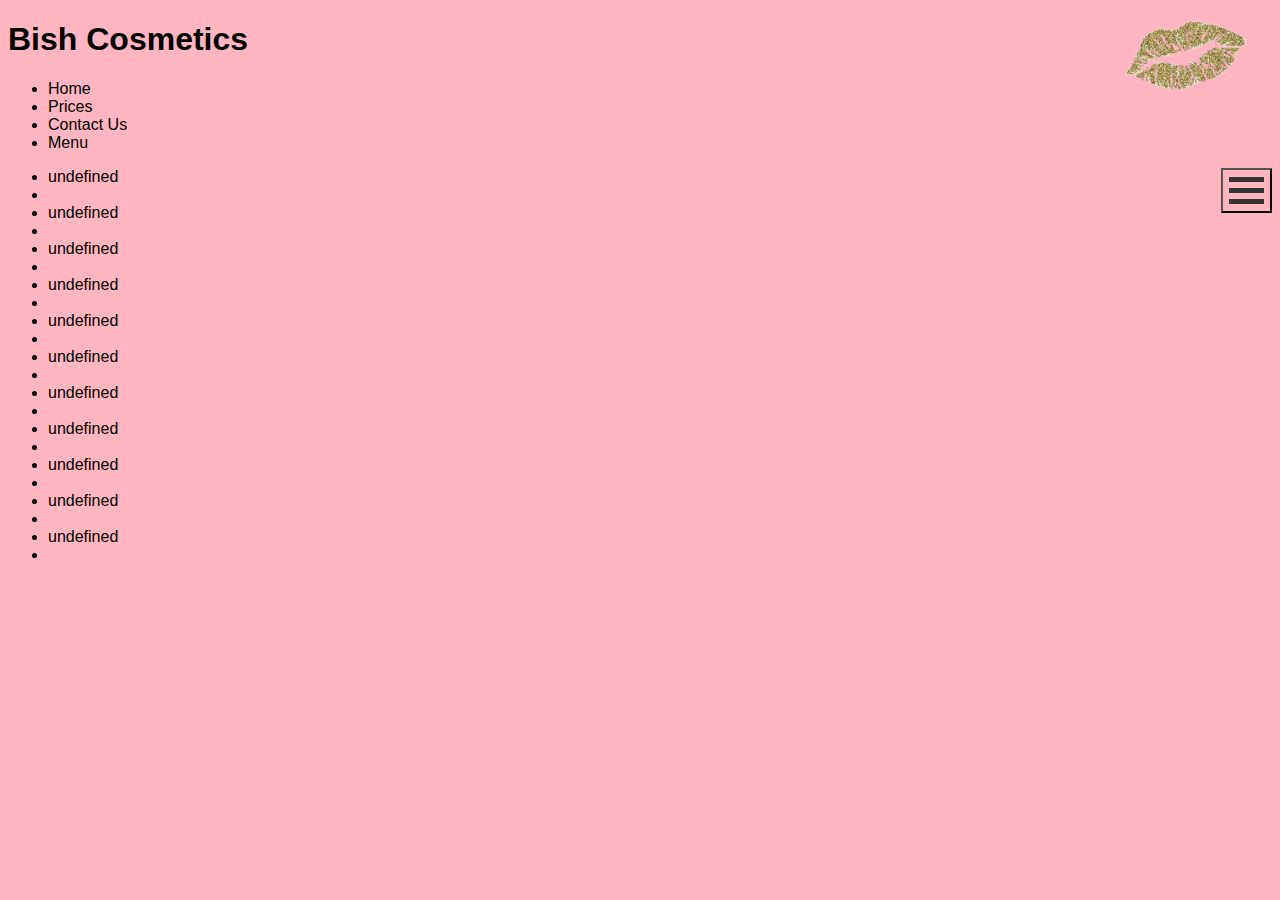
==== index.html @ c504faa7 "my first branch commit" ====
<!DOCTYPE html>
<!--[if lt IE 7]>      <html class="no-js lt-ie9 lt-ie8 lt-ie7"> <![endif]-->
<!--[if IE 7]>         <html class="no-js lt-ie9 lt-ie8"> <![endif]-->
<!--[if IE 8]>         <html class="no-js lt-ie9"> <![endif]-->
<!--[if gt IE 8]>      <html class="no-js"> <!--<![endif]-->
<html>
    <head>
        <meta charset="utf-8">
        <meta http-equiv="X-UA-Compatible" content="IE=edge">
        <title>Bish Cosmetics | Home</title>
        <meta name="description" content="">
        <meta name="viewport" content="width=device-width, initial-scale=1">
        <link rel="stylesheet" href="styles.css">
        <h1>Bish Cosmetics</h1>
        <nav>
            <ul>
                <li>Home</li>
                <li>Prices</li>
                <li>Contact Us</li>
                <li>Menu</li>
            </ul>
        </nav>
    </head>
    <body>
        <button id="menuBtn">
            <div class="bar1"></div>
            <div class="bar2"></div>
            <div class="bar3"></div>
            </button>
        <div id="menu" class="hide">
            <ul>
            <li><a href="#" id="#letters-link">letters</a></li>
            <li><a href="#" id="#numbers-link">numbers</a></li>
            </ul>
        </div>
            <img src="GoldSassyLips.png" alt="Gold Sassy Lips With Glass" class="lips">
                       
             <ul class="productArray"></ul>

        <script src="script.js" async defer></script>
    </body>
</html>
---- styles.css ----
* {
    background-color: lightpink;
    font-family: 'Open Sans', sans-serif;
}


.bar1, .bar2, .bar3 {
    width: 35px;
    height: 5px;
    background-color: #333;
    margin: 6px 0;
    transition: 0.4s;
    }
    .hide{ 
        display: none;

    }
    .menu {
        transition: height 2s ease-out;
        overflow: hidden;
        height: 80px;
        font-size: 20px;
        line-height:1.5em;
    }
    div.menuHide{
        height:0;
    }
    #menuBtn {
        float: right;
        }
        .lips {
            height: 10%;
            width: 10%;
            Position:absolute;
            top: 10px;
            right: 30px;
            
            }
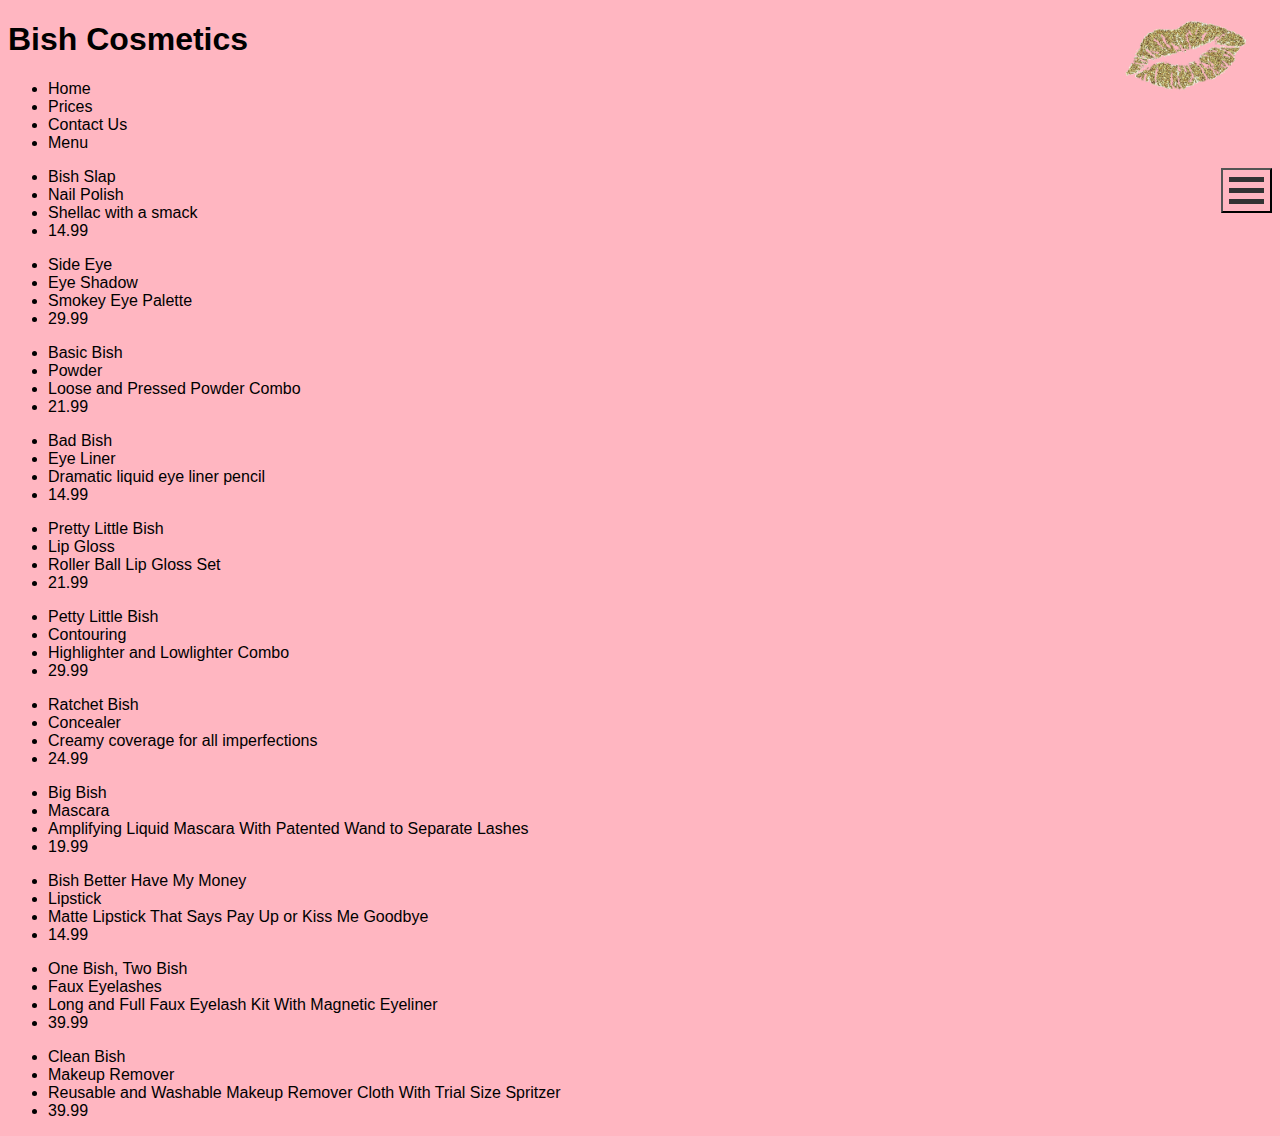
==== commit 48b0a0a6: "I am committing again" ====
--- a/index.html
+++ b/index.html
@@ -35,7 +35,7 @@
         </div>
             <img src="GoldSassyLips.png" alt="Gold Sassy Lips With Glass" class="lips">
                        
-             <ul class="productArray"></ul>
+             <div class="productArray"></div>
 
         <script src="script.js" async defer></script>
     </body>
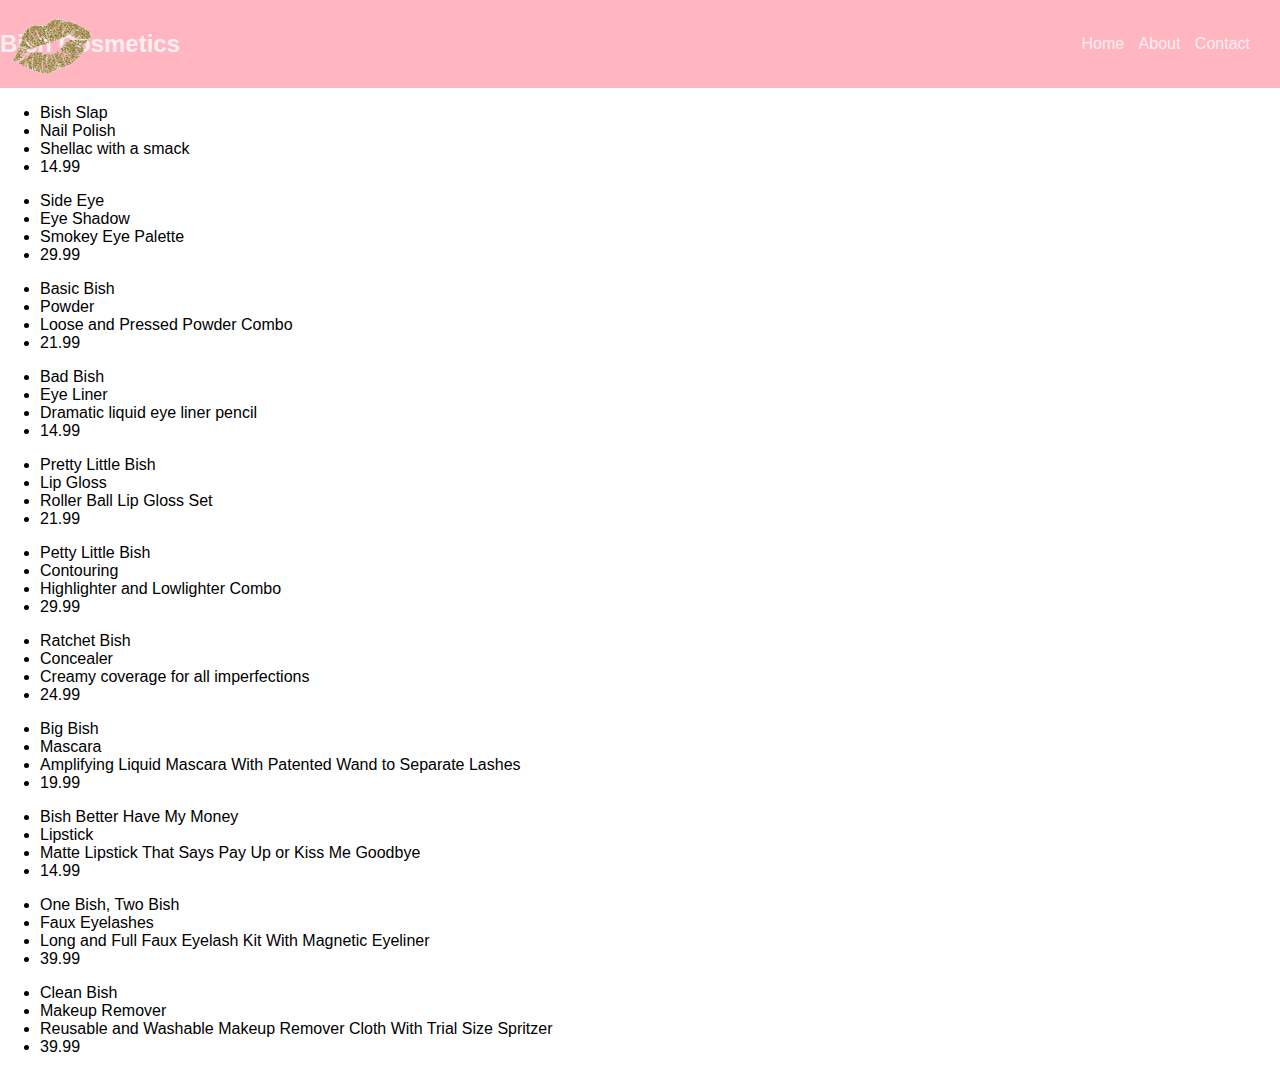
==== commit 42644821: "updates to header" ====
--- a/index.html
+++ b/index.html
@@ -11,28 +11,19 @@
         <meta name="description" content="">
         <meta name="viewport" content="width=device-width, initial-scale=1">
         <link rel="stylesheet" href="styles.css">
-        <h1>Bish Cosmetics</h1>
-        <nav>
-            <ul>
-                <li>Home</li>
-                <li>Prices</li>
-                <li>Contact Us</li>
-                <li>Menu</li>
-            </ul>
-        </nav>
     </head>
     <body>
-        <button id="menuBtn">
-            <div class="bar1"></div>
-            <div class="bar2"></div>
-            <div class="bar3"></div>
-            </button>
-        <div id="menu" class="hide">
-            <ul>
-            <li><a href="#" id="#letters-link">letters</a></li>
-            <li><a href="#" id="#numbers-link">numbers</a></li>
-            </ul>
-        </div>
+        <header>
+            <h2 class="logo">Bish Cosmetics</h2>
+            <nav>
+                <ul>
+                    <li>Home</li>
+                    <li>About</li>
+                    <li>Contact</li>
+                </ul>
+            </nav>
+        </header>
+        
             <img src="GoldSassyLips.png" alt="Gold Sassy Lips With Glass" class="lips">
                        
              <div class="productArray"></div>
--- a/styles.css
+++ b/styles.css
@@ -1,38 +1,33 @@
 * {
-    background-color: lightpink;
     font-family: 'Open Sans', sans-serif;
 }
 
+body{
+    margin: 0;
+}
 
-.bar1, .bar2, .bar3 {
-    width: 35px;
-    height: 5px;
-    background-color: #333;
-    margin: 6px 0;
-    transition: 0.4s;
-    }
-    .hide{ 
-        display: none;
+nav{
+    margin-right: 25px;
+}
 
-    }
-    .menu {
-        transition: height 2s ease-out;
-        overflow: hidden;
-        height: 80px;
-        font-size: 20px;
-        line-height:1.5em;
-    }
-    div.menuHide{
-        height:0;
-    }
-    #menuBtn {
-        float: right;
-        }
-        .lips {
-            height: 10%;
-            width: 10%;
-            Position:absolute;
-            top: 10px;
-            right: 30px;
-            
-            }+nav li{
+    display: inline;
+    margin: 5px;
+}
+
+header{
+    display: flex;
+    justify-content: space-between;
+    align-items: center;
+    width: 100%;
+    background-color: lightpink;
+    color: rgba(255,255,255,0.8);
+    padding: 10px 0;
+}
+
+.lips {
+    height: 8%;
+    position: absolute;
+    top: 10px;
+    left: 10px;
+}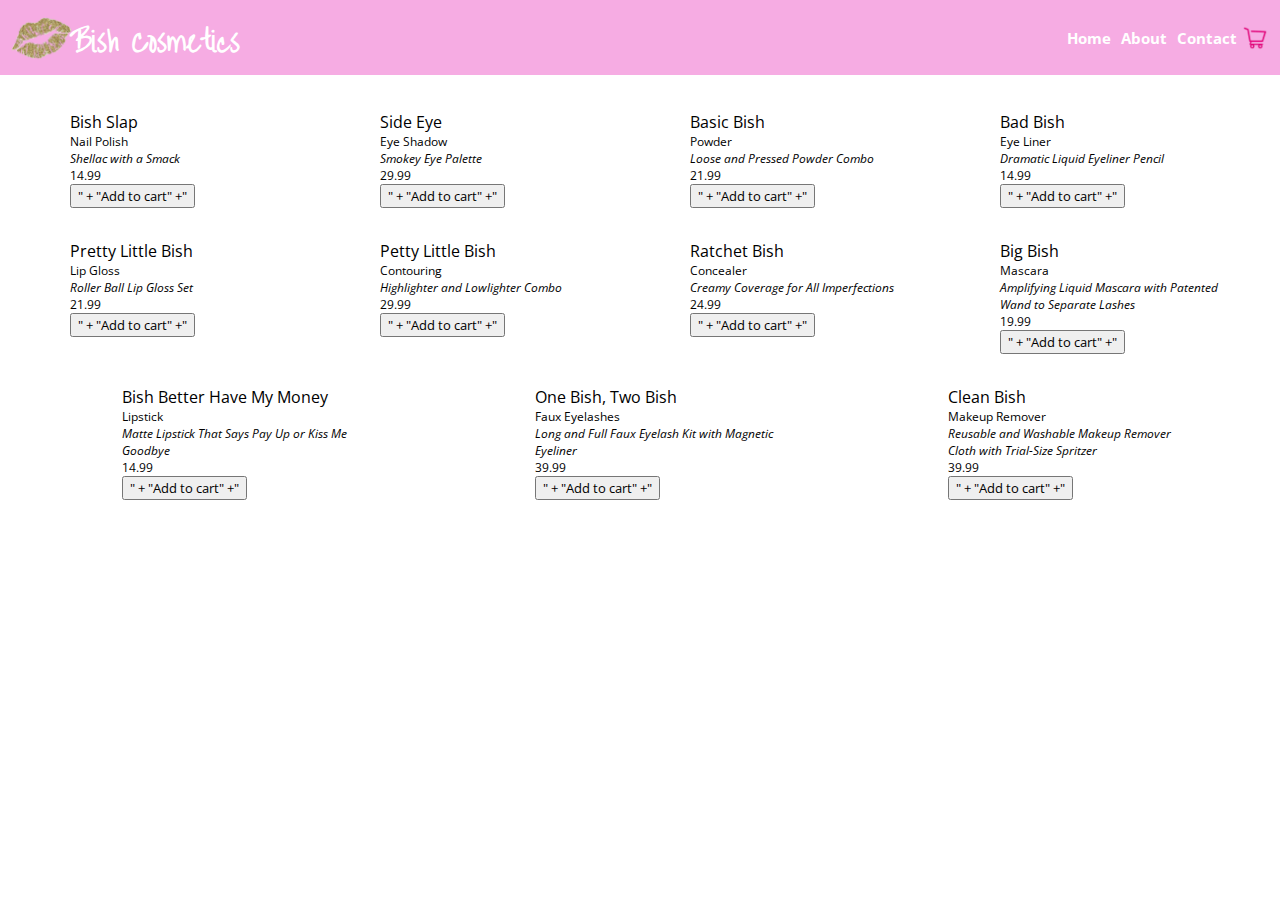
==== commit 9b7e5a30: "my tiny branch" ====
--- a/index.html
+++ b/index.html
@@ -5,6 +5,8 @@
 <!--[if gt IE 8]>      <html class="no-js"> <!--<![endif]-->
 <html>
     <head>
+        <link rel="preconnect" href="https://fonts.gstatic.com">
+        <link href="https://fonts.googleapis.com/css2?family=Liu+Jian+Mao+Cao&family=Open+Sans&display=swap" rel="stylesheet">
         <meta charset="utf-8">
         <meta http-equiv="X-UA-Compatible" content="IE=edge">
         <title>Bish Cosmetics | Home</title>
@@ -14,20 +16,28 @@
     </head>
     <body>
         <header>
-            <h2 class="logo">Bish Cosmetics</h2>
+            <img src="GoldSassyLips.png" alt="Gold Sassy Lips With Glass" class="lips">
+            <h1 class="logo">Bish Cosmetics</h1>
             <nav>
                 <ul>
-                    <li>Home</li>
-                    <li>About</li>
-                    <li>Contact</li>
+                    <li><a href="index.html">Home</a></li>
+                    <li><a href="about.html">About</a></li>
+                    <li><a href="contact.html">Contact</a></li>
                 </ul>
             </nav>
+            <img src="cart.png" alt="cart" class="cart">
         </header>
         
-            <img src="GoldSassyLips.png" alt="Gold Sassy Lips With Glass" class="lips">
+        <div id="container2">
+            <!--<button data-id='1'>Add HTML to Cart</button>-->
+        </div>
+
+        <div id="container">                 
                        
-             <div class="productArray"></div>
+            <div class="productArray"></div>
 
+
+        </div>
         <script src="script.js" async defer></script>
     </body>
 </html>--- a/styles.css
+++ b/styles.css
@@ -6,28 +6,90 @@
     margin: 0;
 }
 
-nav{
-    margin-right: 25px;
+#container {
+    padding: 20px;
 }
 
-nav li{
-    display: inline;
-    margin: 5px;
+a {
+    text-decoration: none;
+    color: white;
 }
 
-header{
+
+nav a:visited, a:active {
+    color: white;
+}
+
+
+header {
     display: flex;
     justify-content: space-between;
     align-items: center;
     width: 100%;
-    background-color: lightpink;
-    color: rgba(255,255,255,0.8);
-    padding: 10px 0;
+    height: 55px;
+    background-color:#F6ACE3;
+    color: white;
+    padding: 10px 5px;
+}
+
+h1.logo {
+    margin-left: 65px;
+    white-space: nowrap;
+    font-family: 'Liu Jian Mao Cao', cursive;
 }
 
 .lips {
-    height: 8%;
+    height: 6%;
     position: absolute;
-    top: 10px;
     left: 10px;
-}+}
+
+nav {
+    margin-right: 45px;
+}
+
+nav li {
+    display: inline;
+    margin: 3px;
+    font-size: 13px;
+    font-weight: 700;
+    white-space: nowrap;
+}
+
+.cart {
+    width: 30px;
+    position: absolute;
+    right: 10px;
+}
+
+.productArray {
+    display: flex;
+    flex-direction: row;
+    justify-content: space-around;
+    flex-wrap: wrap;
+    align-content: stretch;
+}
+.productArray li {
+    list-style-type: none;
+    font-size: 12px;
+    width: 250px;
+}
+
+.productArray li:first-of-type {
+    font-size: 16px;
+    text-shadow: 2px;
+}
+
+.productArray li:nth-child(3) {
+    font-style: italic;
+}
+
+
+/* add styling for screens 768px and above below */
+@media screen and (min-width: 768px) {
+
+nav li{
+    font-size: 15px;
+}            
+
+}
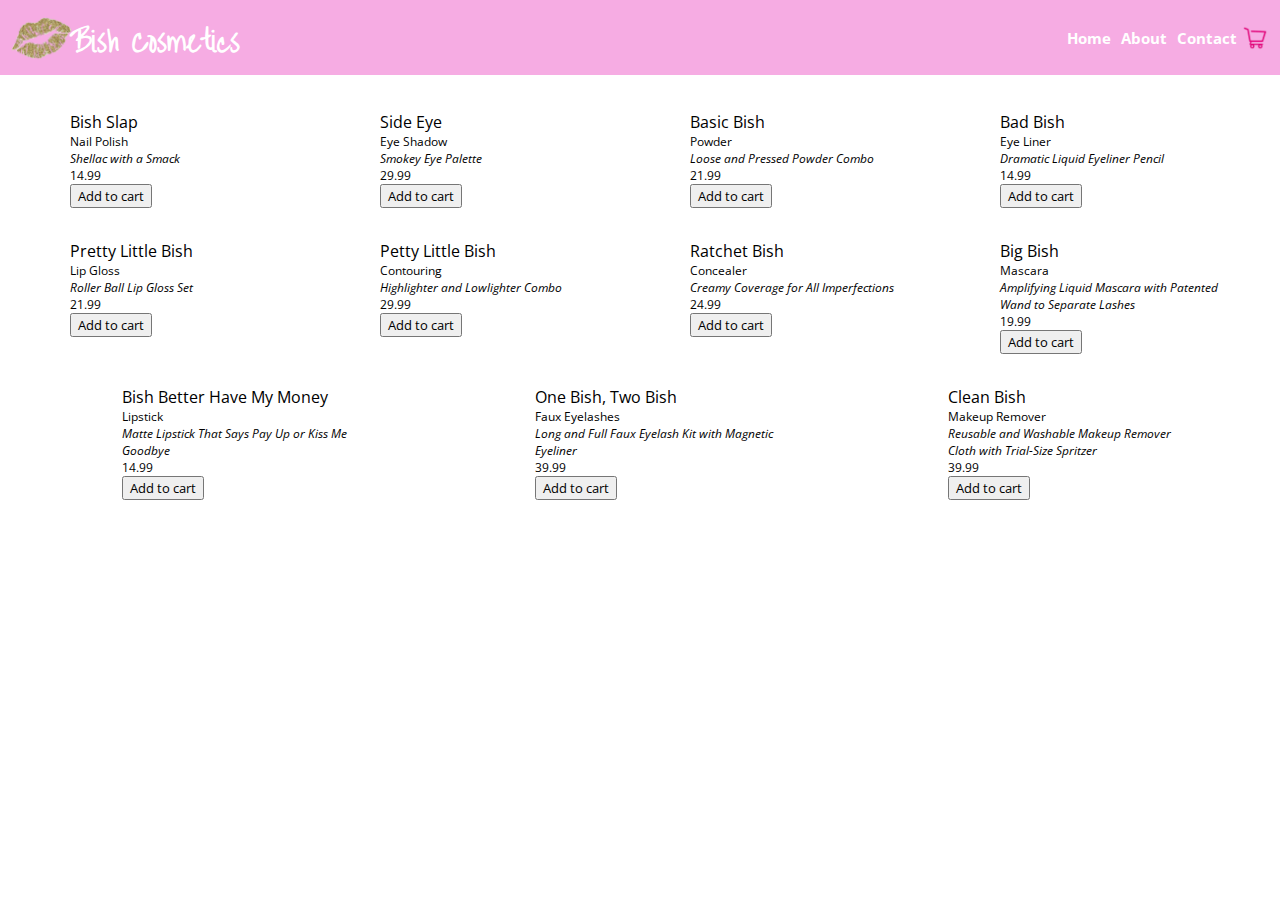
==== commit dc7595a8: "added button" ====
--- a/index.html
+++ b/index.html
@@ -27,10 +27,6 @@
             </nav>
             <img src="cart.png" alt="cart" class="cart">
         </header>
-        
-        <div id="container2">
-            <!--<button data-id='1'>Add HTML to Cart</button>-->
-        </div>
 
         <div id="container">                 
                        
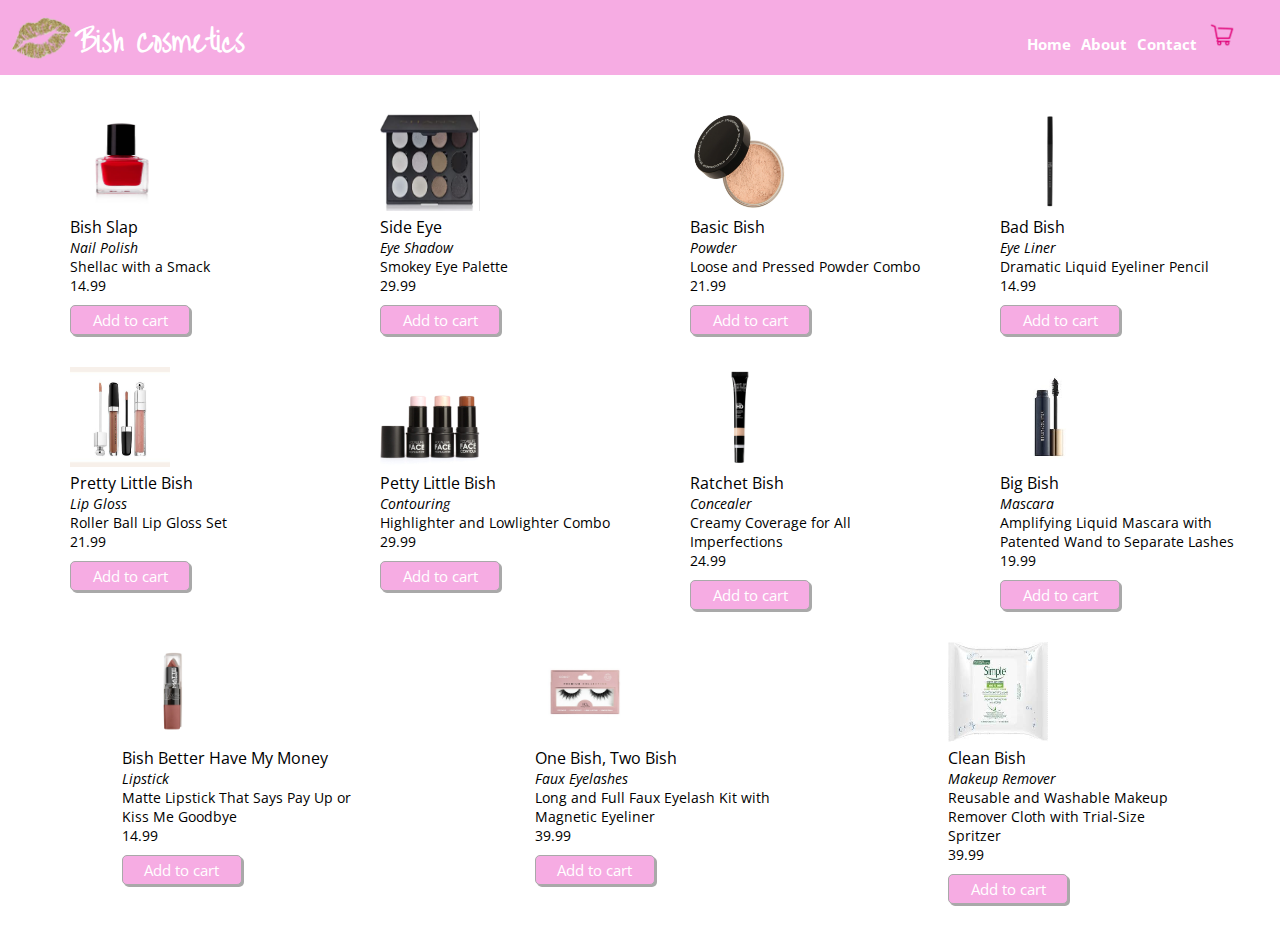
==== commit fdc1a917: "js cart functionality, cart icon, other random fun" ====
--- a/index.html
+++ b/index.html
@@ -23,9 +23,11 @@
                     <li><a href="index.html">Home</a></li>
                     <li><a href="about.html">About</a></li>
                     <li><a href="contact.html">Contact</a></li>
+                    <li><a  href="cart.html" ><img src="cart.png" alt="cart" ></a></li>
                 </ul>
+               
             </nav>
-            <img src="cart.png" alt="cart" class="cart">
+            
         </header>
 
         <div id="container">                 
--- a/styles.css
+++ b/styles.css
@@ -36,6 +36,7 @@
     margin-left: 65px;
     white-space: nowrap;
     font-family: 'Liu Jian Mao Cao', cursive;
+    padding: 5px;
 }
 
 .lips {
@@ -55,12 +56,16 @@
     font-weight: 700;
     white-space: nowrap;
 }
+nav img {
+    height: 30px;
+}
 
-.cart {
+/* .cart {
     width: 30px;
     position: absolute;
     right: 10px;
-}
+    display: inline;
+} */
 
 .productArray {
     display: flex;
@@ -71,7 +76,7 @@
 }
 .productArray li {
     list-style-type: none;
-    font-size: 12px;
+    font-size: 14px;
     width: 250px;
 }
 
@@ -84,6 +89,23 @@
     font-style: italic;
 }
 
+.makeup{
+    height: 100px;
+    width: 100px;
+}
+
+button {
+    background-color: #F6ACE3;
+    color: white;
+    border-radius: 5px;
+    width: 120px;
+    height: 30px;
+    margin-top: 10px;
+    border: 1px solid darkgray;
+    box-shadow: 2px 2px darkgrey;
+    font-size: 15px;
+    cursor: pointer;
+}
 
 /* add styling for screens 768px and above below */
 @media screen and (min-width: 768px) {
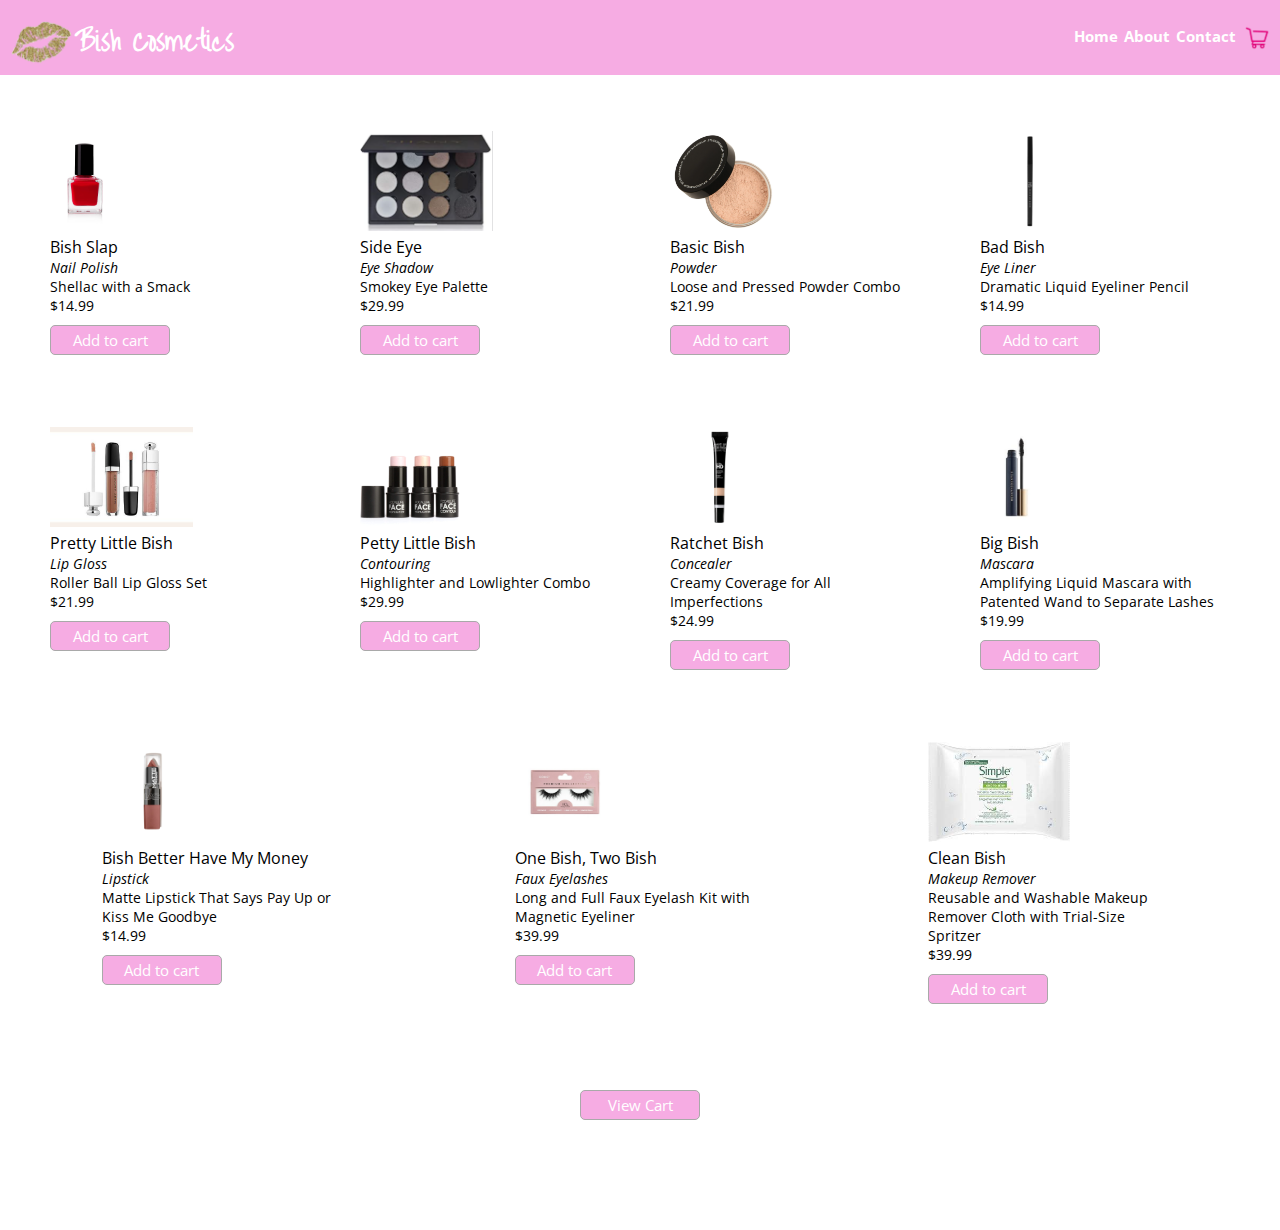
==== commit 52b5f32e: "updates to header and random CSS fixes" ====
--- a/index.html
+++ b/index.html
@@ -17,25 +17,22 @@
     <body>
         <header>
             <img src="GoldSassyLips.png" alt="Gold Sassy Lips With Glass" class="lips">
-            <h1 class="logo">Bish Cosmetics</h1>
+            <h2 class="logo">Bish Cosmetics</h2>
             <nav>
                 <ul>
                     <li><a href="index.html">Home</a></li>
                     <li><a href="about.html">About</a></li>
                     <li><a href="contact.html">Contact</a></li>
                     <li><a  href="cart.html" ><img src="cart.png" alt="cart" ></a></li>
-                </ul>
-               
+                </ul>   
             </nav>
-            
         </header>
 
-        <div id="container">                 
-                       
+        <div id="container">
             <div class="productArray"></div>
+            <div class="viewCart"><a href="cart.html"><button>View Cart</button></a></div>
+        </div>
 
-
-        </div>
         <script src="script.js" async defer></script>
     </body>
 </html>--- a/styles.css
+++ b/styles.css
@@ -4,6 +4,7 @@
 
 body{
     margin: 0;
+    margin-bottom: 50px;
 }
 
 #container {
@@ -15,57 +16,62 @@
     color: white;
 }
 
-
 nav a:visited, a:active {
     color: white;
 }
 
-
 header {
-    display: flex;
-    justify-content: space-between;
-    align-items: center;
     width: 100%;
-    height: 55px;
-    background-color:#F6ACE3;
+    height: 100px;
+    background-color: #F6ACE3;
     color: white;
     padding: 10px 5px;
-}
-
-h1.logo {
-    margin-left: 65px;
+    display: flex;
+    flex-direction: column;
+}
+
+h2.logo {
+    margin-left: 60px;
     white-space: nowrap;
     font-family: 'Liu Jian Mao Cao', cursive;
+    font-size: 30px;
+    color: white;
     padding: 5px;
+    margin-top: 25px;    
+}
+
+h2 {
+    font-family: 'Liu Jian Mao Cao', cursive;
+    color: #5d5959;
+    font-size: 36px;
 }
 
 .lips {
     height: 6%;
     position: absolute;
     left: 10px;
-}
-
-nav {
-    margin-right: 45px;
+    top: 30px;
+}
+
+nav ul {
+    float: right;
+    list-style: none;
+    display: flex;
+    flex-direction: column;
+    padding: 20px;
+    margin-top: -100px;
 }
 
 nav li {
     display: inline;
-    margin: 3px;
-    font-size: 13px;
+    font-size: 14px;
     font-weight: 700;
-    white-space: nowrap;
-}
+}
+
 nav img {
     height: 30px;
-}
-
-/* .cart {
-    width: 30px;
-    position: absolute;
-    right: 10px;
-    display: inline;
-} */
+    position: relative;
+}
 
 .productArray {
     display: flex;
@@ -74,12 +80,24 @@
     flex-wrap: wrap;
     align-content: stretch;
 }
+
+.productArray ul {
+    padding: 20px;
+}
+
 .productArray li {
     list-style-type: none;
     font-size: 14px;
     width: 250px;
 }
 
+/*putting this here to create container for checkout totals*/
+#checkoutTotals{
+    display: flex;
+}
+#checkoutTotals li, .checkoutContainer li {
+    list-style-type: none; 
+}
 .productArray li:first-of-type {
     font-size: 16px;
     text-shadow: 2px;
@@ -91,7 +109,10 @@
 
 .makeup{
     height: 100px;
-    width: 100px;
+}
+
+.cartMakeup{
+    height: 50px;
 }
 
 button {
@@ -102,16 +123,242 @@
     height: 30px;
     margin-top: 10px;
     border: 1px solid darkgray;
-    box-shadow: 2px 2px darkgrey;
     font-size: 15px;
     cursor: pointer;
 }
 
+button:focus{
+    outline: none;
+}
+
+.viewCart {
+    text-align: center;
+    padding: 40px;
+}
+
+form .row {
+    display: -ms-flexbox; /* IE10 */
+    display: flex;
+    -ms-flex-wrap: wrap; /* IE10 */
+    flex-wrap: wrap;
+    margin: 0 -16px;
+  }
+  
+form .col-25 {
+    -ms-flex: 25%; /* IE10 */
+    flex: 25%;
+  }
+  
+ form .col-50 {
+    -ms-flex: 50%; /* IE10 */
+    flex: 50%;
+  }
+  
+ form .col-75 {
+    -ms-flex: 75%; /* IE10 */
+    flex: 75%;
+  }
+  
+  form .col-25, form .col-50, form .col-75 {
+    padding: 0 16px;
+  }
+  
+  form .container {
+    background-color: #f2f2f2;
+    padding: 5px 20px 15px 20px;
+    border: 1px solid lightgrey;
+    border-radius: 3px;
+  }
+  
+  form input[type=text] {
+    width: 60%;
+    margin-bottom: 20px;
+    padding: 12px;
+    border: 1px solid #ccc;
+    border-radius: 3px;
+  }
+  
+  form label {
+    margin-bottom: 10px;
+    display: block;
+  }
+  
+  form .icon-container {
+    margin-bottom: 20px;
+    padding: 7px 0;
+    font-size: 24px;
+  }
+  
+  form .btn {
+    background-color: #F6ACE3;
+    color: white;
+    padding: 12px;
+    margin: 10px 0;
+    border: none;
+    width: 60%;
+    border-radius: 3px;
+    cursor: pointer;
+    font-size: 17px;
+  }
+  
+ form .btn:hover {
+    background-color: #af2581;
+  }
+  
+  form span.price {
+    float: right;
+    color: grey;
+  }
+  
+button#checkout {
+    margin-left: 20px;
+}
+
+table {
+    width: 80%;
+    padding: 20px;
+}
+
+
+td#image {
+    width: 15%;
+    padding: 20px;
+}
+
+td#name, td#price {
+    width: 30%;
+    padding: 20px;
+}
+
+.buttonGroup {
+    padding-bottom: 10px
+  }
+
+.buttonGroup label {
+    display: inline;
+}
+  
+
 /* add styling for screens 768px and above below */
 @media screen and (min-width: 768px) {
 
+header {
+    display: flex;
+    justify-content: space-between;
+    align-items: center;
+    flex-wrap: nowrap;
+    flex-direction: row;
+    width: 100%;
+    height: 55px;
+    background-color:#F6ACE3;
+    color: white;
+    padding: 10px 5px;
+}
+
+h2.logo {
+    margin-left: 65px;
+    white-space: nowrap;
+    font-family: 'Liu Jian Mao Cao', cursive;
+    padding: 5px;
+}
+
+.lips {
+    top: 15px;
+}
+
+nav ul {
+    flex-direction: row;
+    margin: 0;
+    padding: 0;
+}
+
 nav li{
     font-size: 15px;
-}            
-
-}
+    display: inline;
+    margin: 3px;
+}  
+
+nav {
+    margin-right: 10px;
+    margin-top: 10px;
+}
+
+nav img {
+    top: -3px;
+}
+
+.row {
+    display: -ms-flexbox; /* IE10 */
+    display: flex;
+    -ms-flex-wrap: wrap; /* IE10 */
+    flex-wrap: wrap;
+    margin: 0 -16px;
+}
+          
+.col-25 {
+    -ms-flex: 25%; /* IE10 */
+    flex: 25%;
+}
+          
+.col-50 {
+    -ms-flex: 50%; /* IE10 */
+    flex: 50%;
+    }
+          
+.col-75 {
+    -ms-flex: 75%; /* IE10 */
+    flex: 75%;
+}
+          
+.col-25, .col-50, .col-75 {
+    padding: 0 16px;
+}
+          
+.container {
+    background-color: #f2f2f2;
+    padding: 5px 20px 15px 20px;
+    border: 1px solid lightgrey;
+    border-radius: 3px;
+}
+          
+input[type=text] {
+    width: 100%;
+    margin-bottom: 20px;
+    padding: 12px;
+    border: 1px solid #ccc;
+    border-radius: 3px;
+}
+          
+label {
+    margin-bottom: 10px;
+    display: block;
+}
+          
+.icon-container {
+    margin-bottom: 20px;
+    padding: 7px 0;
+    font-size: 24px;
+}
+          
+.btn {
+    background-color: #04AA6D;
+    color: white;
+    padding: 12px;
+    margin: 10px 0;
+    border: none;
+    width: 100%;
+    border-radius: 3px;
+    cursor: pointer;
+    font-size: 17px;
+}
+          
+.btn:hover {
+    background-color: #45a049;
+}
+          
+span.price {
+    float: right;
+    color: grey;
+}          
+
+}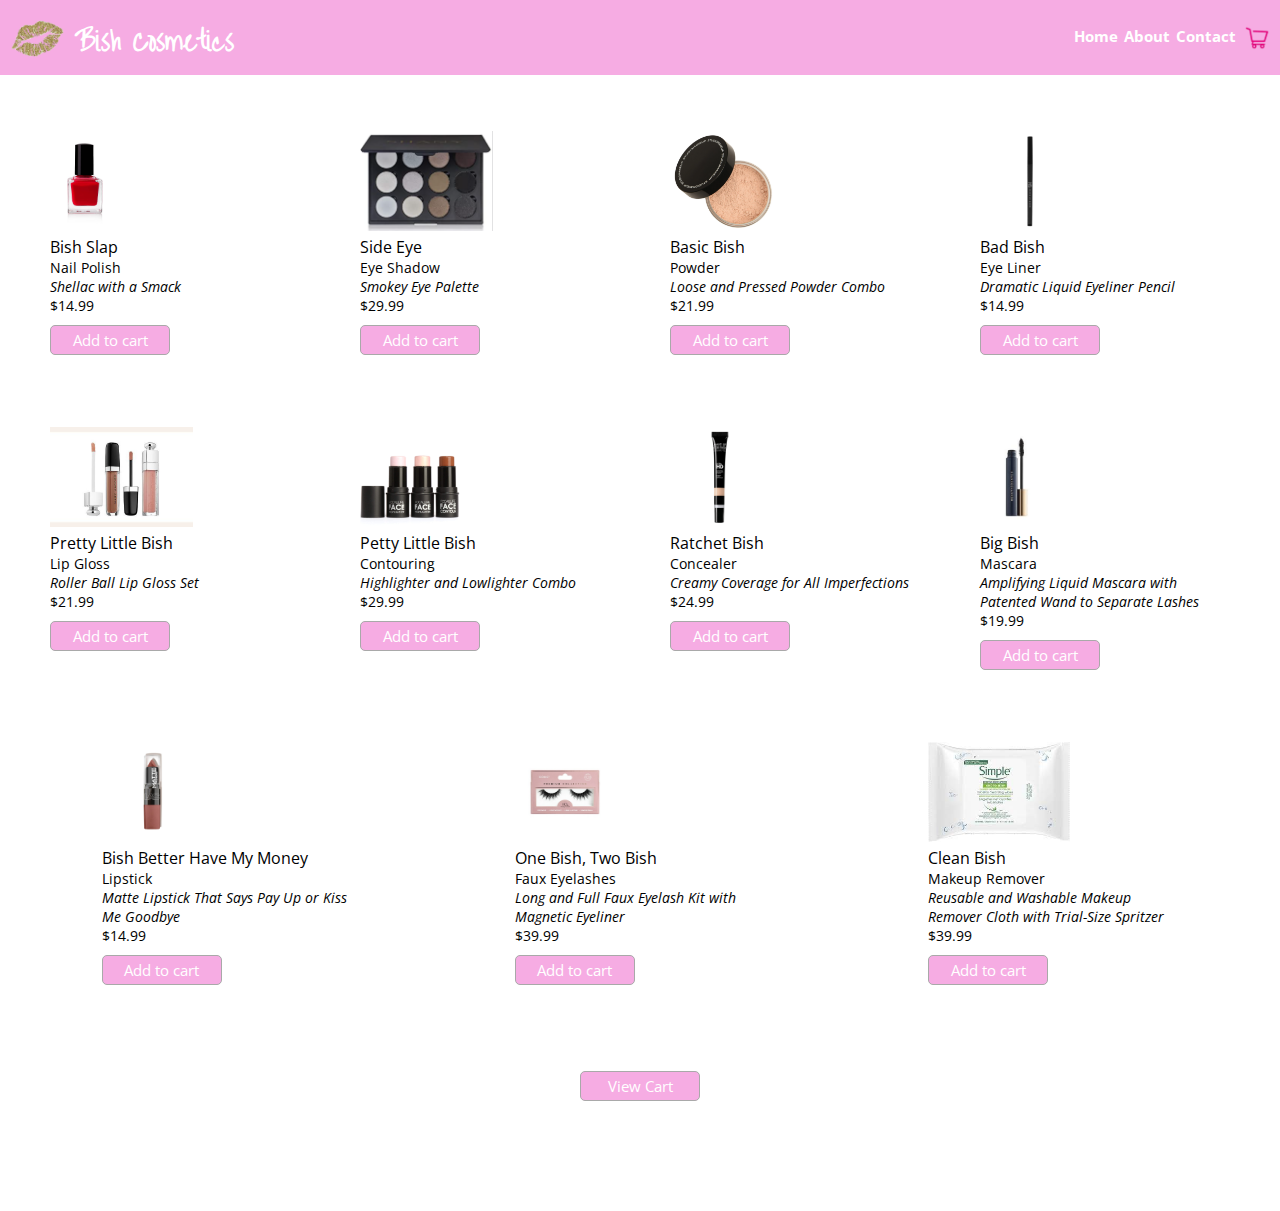
==== commit a58771dd: "Z-index, CSS styling to product description(order was changed when images added), and logo on About " ====
--- a/index.html
+++ b/index.html
@@ -16,7 +16,7 @@
     </head>
     <body>
         <header>
-            <img src="GoldSassyLips.png" alt="Gold Sassy Lips With Glass" class="lips">
+            <img src="GoldSassyLips.png" alt="Gold Sassy Lips" class="lips">
             <h2 class="logo">Bish Cosmetics</h2>
             <nav>
                 <ul>
--- a/styles.css
+++ b/styles.css
@@ -31,6 +31,7 @@
 }
 
 h2.logo {
+    z-index: 1;
     margin-left: 60px;
     white-space: nowrap;
     font-family: 'Liu Jian Mao Cao', cursive;
@@ -47,7 +48,8 @@
 }
 
 .lips {
-    height: 6%;
+    z-index: 2;
+    width: 55px;
     position: absolute;
     left: 10px;
     top: 30px;
@@ -91,11 +93,10 @@
     width: 250px;
 }
 
-/*putting this here to create container for checkout totals*/
 #checkoutTotals{
     display: flex;
 }
-#checkoutTotals li, .checkoutContainer li {
+#checkoutTotals li, .checkoutContainer li, .paymentInfo li {
     list-style-type: none; 
 }
 .productArray li:first-of-type {
@@ -103,7 +104,7 @@
     text-shadow: 2px;
 }
 
-.productArray li:nth-child(3) {
+.productArray li:nth-child(4) {
     font-style: italic;
 }
 
